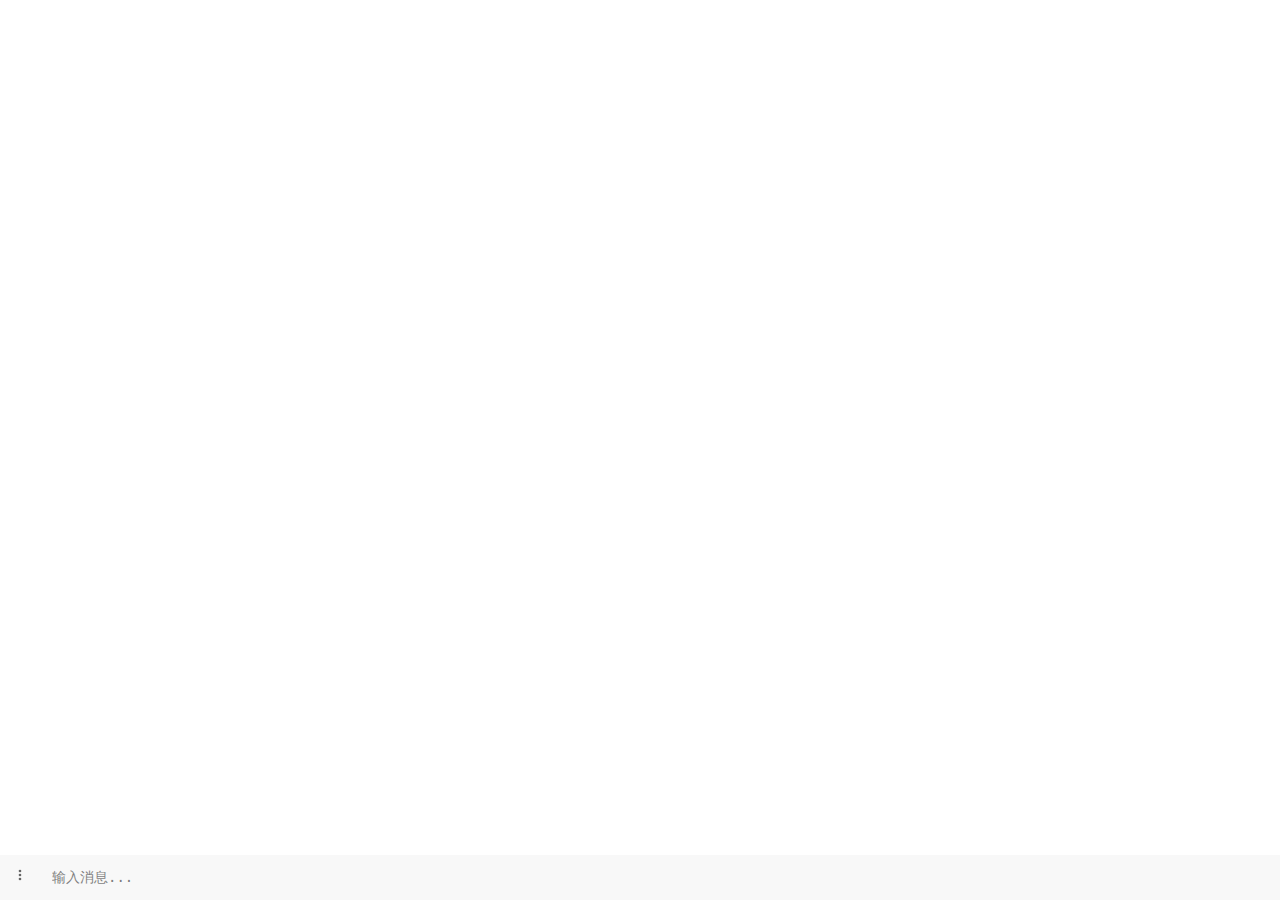
==== sidebar.html @ 0b8762a0 "🐛 Bug: Fix the bug where pressing Enter in the input method immediately sends the message." ====
<!DOCTYPE html>
<html>
<head>
    <meta charset="UTF-8">
    <title>Cerebr</title>
    <style>
        :root {
            --cerebr-bg-color: #ffffff;
            --cerebr-text-color: #000000;
            --cerebr-message-user-bg: #e3f2fd;
            --cerebr-message-ai-bg: #f5f5f5;
            --cerebr-input-bg: #f8f8f8;
            --cerebr-icon-color: #666666;
        }

        @media (prefers-color-scheme: dark) {
            :root {
                --cerebr-bg-color: #282c34;
                --cerebr-text-color: #abb2bf;
                --cerebr-message-user-bg: #3E4451;
                --cerebr-message-ai-bg: #2c313c;
                --cerebr-input-bg: #21252b;
                --cerebr-icon-color: #abb2bf;
            }
        }

        body {
            margin: 0;
            padding: 0;
            height: 100vh;
            display: flex;
            flex-direction: column;
            background-color: var(--cerebr-bg-color);
            color: var(--cerebr-text-color);
            font-family: -apple-system, BlinkMacSystemFont, 'Segoe UI', Roboto, Oxygen, Ubuntu, Cantarell, 'Open Sans', 'Helvetica Neue', sans-serif;
        }

        #chat-container {
            flex: 1;
            overflow-y: auto;
            padding: 15px;
            scrollbar-width: none; /* Firefox */
            -ms-overflow-style: none; /* IE and Edge */
        }

        #chat-container::-webkit-scrollbar {
            display: none; /* Chrome, Safari, Opera */
        }

        .message {
            margin: 8px 0;
            padding: 10px 12px;
            border-radius: 8px;
            max-width: 85%;
            word-wrap: break-word;
            font-size: 14px;
            line-height: 1.5;
        }

        .user-message {
            background-color: var(--cerebr-message-user-bg);
            margin-left: auto;
            border-bottom-right-radius: 2px;
        }

        .ai-message {
            background-color: var(--cerebr-message-ai-bg);
            margin-right: auto;
            border-bottom-left-radius: 2px;
        }

        #input-container {
            padding: 0;
            background-color: var(--cerebr-input-bg);
            display: flex;
            align-items: flex-start;
            position: relative;
        }

        #settings-button {
            padding: 12px;
            background: none;
            border: none;
            cursor: pointer;
            color: var(--cerebr-icon-color);
            display: flex;
            align-items: center;
            justify-content: center;
        }

        #settings-button svg {
            width: 16px;
            height: 16px;
            fill: currentColor;
        }

        #settings-menu {
            position: absolute;
            bottom: 100%;
            left: 0;
            background-color: var(--cerebr-input-bg);
            border-radius: 8px;
            box-shadow: 0 2px 10px rgba(0,0,0,0.1);
            padding: 8px 0;
            display: none;
            min-width: 150px;
            margin-bottom: 8px;
        }

        #settings-menu.visible {
            display: block;
        }

        .menu-item {
            padding: 8px 16px;
            cursor: pointer;
            display: flex;
            align-items: center;
            justify-content: space-between;
            color: var(--cerebr-text-color);
        }

        .menu-item:hover {
            background-color: var(--cerebr-message-user-bg);
        }

        #message-input {
            flex: 1;
            padding: 12px;
            border: none;
            background-color: transparent;
            color: var(--cerebr-text-color);
            font-size: 14px;
            outline: none;
            resize: none;
            box-sizing: border-box;
            min-height: 24px;
            max-height: 200px;
            line-height: 1.5;
        }

        #message-input::placeholder {
            color: var(--cerebr-text-color);
            opacity: 0.5;
        }

        .switch {
            position: relative;
            display: inline-block;
            width: 36px;
            height: 20px;
        }

        .switch input {
            opacity: 0;
            width: 0;
            height: 0;
        }

        .slider {
            position: absolute;
            cursor: pointer;
            top: 0;
            left: 0;
            right: 0;
            bottom: 0;
            background-color: rgba(128, 128, 128, 0.3);
            transition: .3s;
            border-radius: 20px;
        }

        .slider:before {
            position: absolute;
            content: "";
            height: 16px;
            width: 16px;
            left: 2px;
            bottom: 2px;
            background-color: #fff;
            transition: .3s;
            border-radius: 50%;
            box-shadow: 0 1px 3px rgba(0, 0, 0, 0.2);
        }

        input:checked + .slider {
            background-color: #4CAF50;
        }

        input:checked + .slider:before {
            transform: translateX(16px);
        }

        @media (prefers-color-scheme: dark) {
            .slider {
                background-color: rgba(255, 255, 255, 0.2);
            }

            input:checked + .slider {
                background-color: #64ffda;
            }

            .slider:before {
                background-color: #fff;
            }
        }

        /* API 设置页面样式 */
        #api-settings {
            position: absolute;
            top: 0;
            left: 0;
            right: 0;
            bottom: 0;
            background: var(--cerebr-bg-color);
            display: none;
            flex-direction: column;
            padding: 20px;
            overflow-y: auto;
        }

        #api-settings.visible {
            display: flex;
        }

        .settings-header {
            display: flex;
            align-items: center;
            margin-bottom: 20px;
        }

        .back-button {
            background: none;
            border: none;
            color: var(--cerebr-text-color);
            cursor: pointer;
            padding: 8px;
            margin-right: 10px;
        }

        .settings-title {
            font-size: 16px;
            font-weight: 500;
        }

        .api-cards {
            display: flex;
            flex-direction: column;
            gap: 15px;
        }

        .api-card {
            background: var(--cerebr-message-ai-bg);
            border-radius: 8px;
            padding: 15px;
            position: relative;
            cursor: pointer;
            border: 2px solid transparent;
            transition: border-color 0.2s;
        }

        .api-card.selected {
            border-color: #64ffda;
        }

        .card-actions {
            position: absolute;
            top: 12px;
            right: 12px;
            display: flex;
            gap: 8px;
        }

        .card-button {
            background: none;
            border: none;
            padding: 4px;
            cursor: pointer;
            color: var(--cerebr-text-color);
            opacity: 0.6;
            transition: opacity 0.2s;
        }

        .card-button:hover {
            opacity: 1;
        }

        .api-form {
            display: flex;
            flex-direction: column;
            gap: 12px;
        }

        .form-group {
            display: flex;
            flex-direction: column;
            gap: 4px;
        }

        .form-group label {
            font-size: 12px;
            opacity: 0.8;
        }

        .form-group input {
            background: var(--cerebr-input-bg);
            border: none;
            padding: 8px;
            border-radius: 4px;
            color: var(--cerebr-text-color);
            font-size: 14px;
        }

        .form-group input:focus {
            outline: 1px solid #64ffda;
        }
    </style>
</head>
<body>
    <div id="chat-container"></div>
    <div id="input-container">
        <button id="settings-button">
            <svg viewBox="0 0 24 24">
                <circle cx="12" cy="6" r="2"/>
                <circle cx="12" cy="12" r="2"/>
                <circle cx="12" cy="18" r="2"/>
            </svg>
        </button>
        <div id="settings-menu">
            <div class="menu-item" id="theme-toggle">
                <span>深色模式</span>
                <label class="switch">
                    <input type="checkbox" id="theme-switch">
                    <span class="slider"></span>
                </label>
            </div>
            <div class="menu-item" id="webpage-qa">
                <span>网页问答</span>
                <label class="switch">
                    <input type="checkbox" id="webpage-switch">
                    <span class="slider"></span>
                </label>
            </div>
            <div class="menu-item" id="api-settings-toggle">
                <span>API 设置</span>
                <svg width="16" height="16" viewBox="0 0 16 16" fill="none">
                    <path d="M6 12L10 8L6 4" stroke="currentColor" stroke-width="2" stroke-linecap="round"/>
                </svg>
            </div>
        </div>
        <textarea id="message-input" placeholder="输入消息..." rows="1"></textarea>
    </div>
    <div id="api-settings">
        <div class="settings-header">
            <button class="back-button">
                <svg width="20" height="20" viewBox="0 0 20 20" fill="none">
                    <path d="M12 4L6 10L12 16" stroke="currentColor" stroke-width="2" stroke-linecap="round"/>
                </svg>
            </button>
            <span class="settings-title">API 设置</span>
        </div>
        <div class="api-cards">
            <!-- 卡片模板 -->
            <div class="api-card template" style="display: none;">
                <div class="card-actions">
                    <button class="card-button duplicate-btn">
                        <svg width="16" height="16" viewBox="0 0 16 16" fill="none">
                            <path d="M13 5H7V11H13V5Z" stroke="currentColor" stroke-width="1.5"/>
                            <path d="M10 3H4V9" stroke="currentColor" stroke-width="1.5"/>
                        </svg>
                    </button>
                    <button class="card-button delete-btn">
                        <svg width="16" height="16" viewBox="0 0 16 16" fill="none">
                            <path d="M3 4H13" stroke="currentColor" stroke-width="1.5"/>
                            <path d="M5 4V12H11V4" stroke="currentColor" stroke-width="1.5"/>
                        </svg>
                    </button>
                </div>
                <div class="api-form">
                    <div class="form-group">
                        <label>API Key</label>
                        <input type="password" class="api-key" placeholder="输入 API Key">
                    </div>
                    <div class="form-group">
                        <label>Base URL</label>
                        <input type="text" class="base-url" placeholder="输入 Base URL">
                    </div>
                    <div class="form-group">
                        <label>模型名称</label>
                        <input type="text" class="model-name" placeholder="输入模型名称">
                    </div>
                </div>
            </div>
        </div>
    </div>
    <script src="sidebar.js"></script>
</body>
</html>
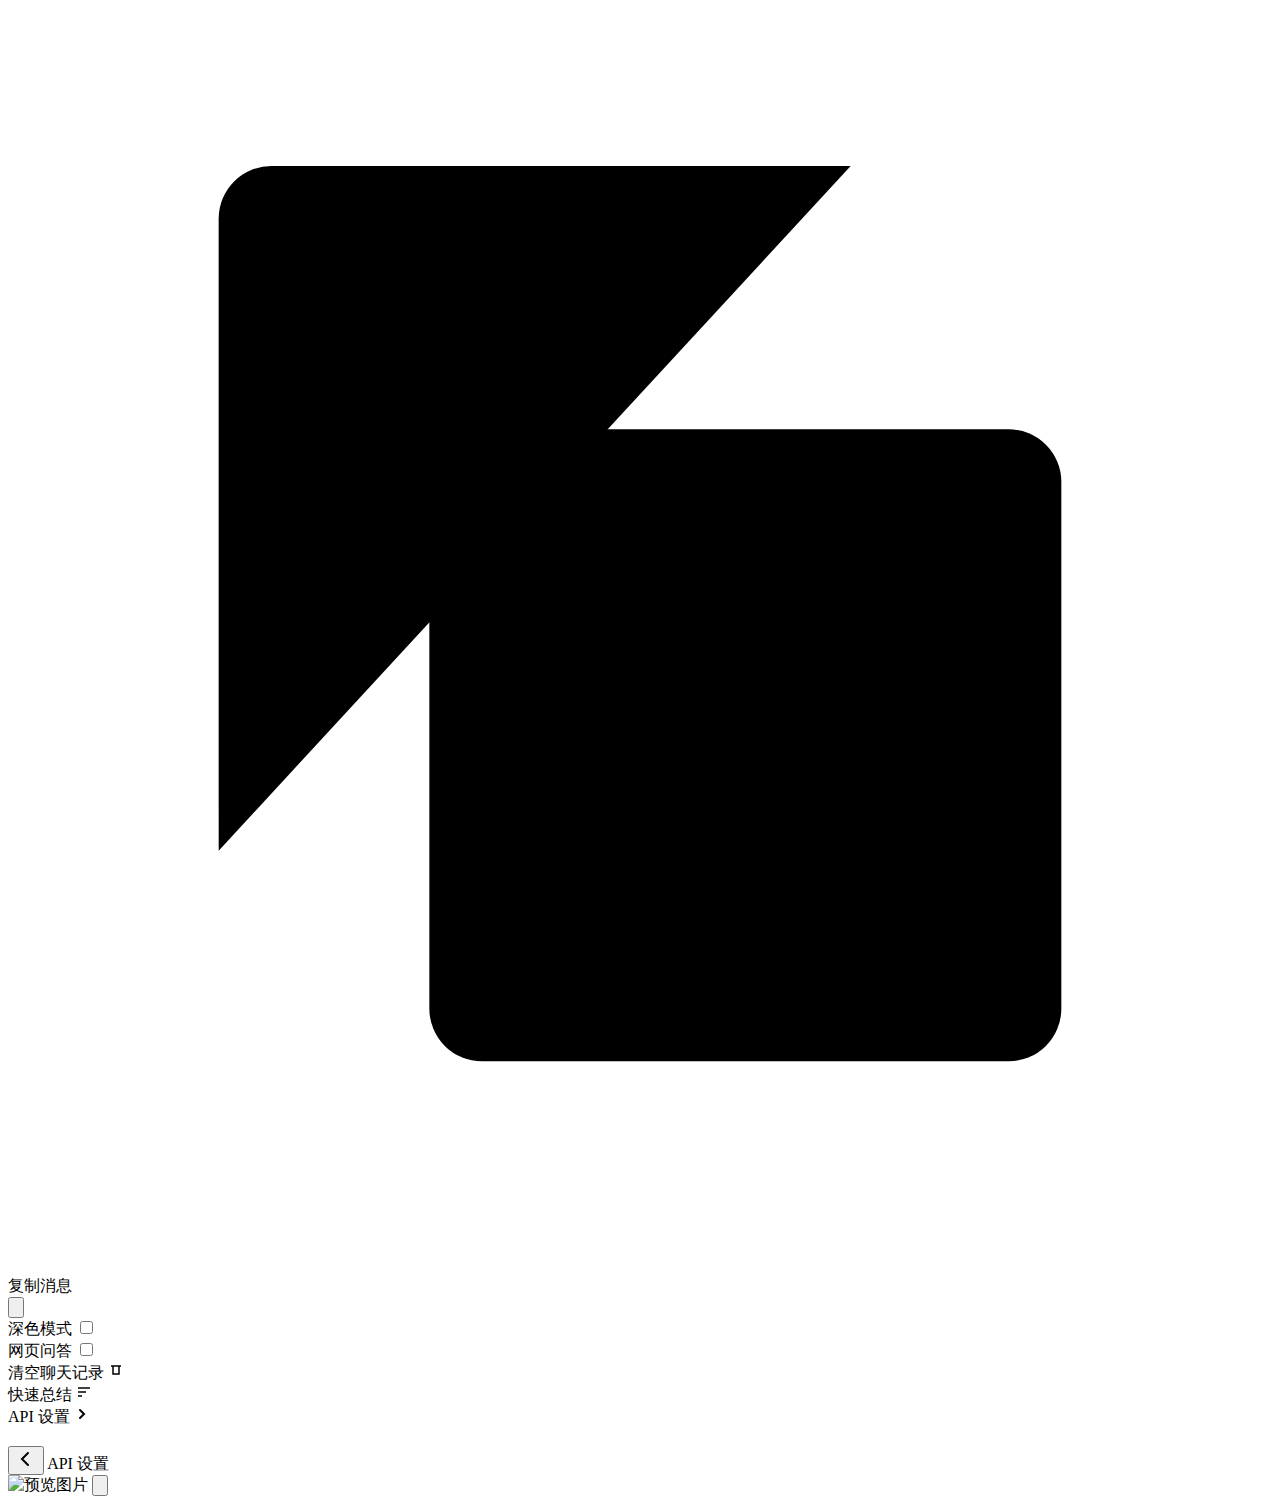
==== commit 7111bfb9: "快速总结" ====
--- a/sidebar.html
+++ b/sidebar.html
@@ -3,320 +3,25 @@
 <head>
     <meta charset="UTF-8">
     <title>Cerebr</title>
-    <style>
-        :root {
-            --cerebr-bg-color: #ffffff;
-            --cerebr-text-color: #000000;
-            --cerebr-message-user-bg: #e3f2fd;
-            --cerebr-message-ai-bg: #f5f5f5;
-            --cerebr-input-bg: #f8f8f8;
-            --cerebr-icon-color: #666666;
-        }
-
-        @media (prefers-color-scheme: dark) {
-            :root {
-                --cerebr-bg-color: #282c34;
-                --cerebr-text-color: #abb2bf;
-                --cerebr-message-user-bg: #3E4451;
-                --cerebr-message-ai-bg: #2c313c;
-                --cerebr-input-bg: #21252b;
-                --cerebr-icon-color: #abb2bf;
-            }
-        }
-
-        body {
-            margin: 0;
-            padding: 0;
-            height: 100vh;
-            display: flex;
-            flex-direction: column;
-            background-color: var(--cerebr-bg-color);
-            color: var(--cerebr-text-color);
-            font-family: -apple-system, BlinkMacSystemFont, 'Segoe UI', Roboto, Oxygen, Ubuntu, Cantarell, 'Open Sans', 'Helvetica Neue', sans-serif;
-        }
-
-        #chat-container {
-            flex: 1;
-            overflow-y: auto;
-            padding: 15px;
-            scrollbar-width: none; /* Firefox */
-            -ms-overflow-style: none; /* IE and Edge */
-        }
-
-        #chat-container::-webkit-scrollbar {
-            display: none; /* Chrome, Safari, Opera */
-        }
-
-        .message {
-            margin: 8px 0;
-            padding: 10px 12px;
-            border-radius: 8px;
-            max-width: 85%;
-            word-wrap: break-word;
-            font-size: 14px;
-            line-height: 1.5;
-        }
-
-        .user-message {
-            background-color: var(--cerebr-message-user-bg);
-            margin-left: auto;
-            border-bottom-right-radius: 2px;
-        }
-
-        .ai-message {
-            background-color: var(--cerebr-message-ai-bg);
-            margin-right: auto;
-            border-bottom-left-radius: 2px;
-        }
-
-        #input-container {
-            padding: 0;
-            background-color: var(--cerebr-input-bg);
-            display: flex;
-            align-items: flex-start;
-            position: relative;
-        }
-
-        #settings-button {
-            padding: 12px;
-            background: none;
-            border: none;
-            cursor: pointer;
-            color: var(--cerebr-icon-color);
-            display: flex;
-            align-items: center;
-            justify-content: center;
-        }
-
-        #settings-button svg {
-            width: 16px;
-            height: 16px;
-            fill: currentColor;
-        }
-
-        #settings-menu {
-            position: absolute;
-            bottom: 100%;
-            left: 0;
-            background-color: var(--cerebr-input-bg);
-            border-radius: 8px;
-            box-shadow: 0 2px 10px rgba(0,0,0,0.1);
-            padding: 8px 0;
-            display: none;
-            min-width: 150px;
-            margin-bottom: 8px;
-        }
-
-        #settings-menu.visible {
-            display: block;
-        }
-
-        .menu-item {
-            padding: 8px 16px;
-            cursor: pointer;
-            display: flex;
-            align-items: center;
-            justify-content: space-between;
-            color: var(--cerebr-text-color);
-        }
-
-        .menu-item:hover {
-            background-color: var(--cerebr-message-user-bg);
-        }
-
-        #message-input {
-            flex: 1;
-            padding: 12px;
-            border: none;
-            background-color: transparent;
-            color: var(--cerebr-text-color);
-            font-size: 14px;
-            outline: none;
-            resize: none;
-            box-sizing: border-box;
-            min-height: 24px;
-            max-height: 200px;
-            line-height: 1.5;
-        }
-
-        #message-input::placeholder {
-            color: var(--cerebr-text-color);
-            opacity: 0.5;
-        }
-
-        .switch {
-            position: relative;
-            display: inline-block;
-            width: 36px;
-            height: 20px;
-        }
-
-        .switch input {
-            opacity: 0;
-            width: 0;
-            height: 0;
-        }
-
-        .slider {
-            position: absolute;
-            cursor: pointer;
-            top: 0;
-            left: 0;
-            right: 0;
-            bottom: 0;
-            background-color: rgba(128, 128, 128, 0.3);
-            transition: .3s;
-            border-radius: 20px;
-        }
-
-        .slider:before {
-            position: absolute;
-            content: "";
-            height: 16px;
-            width: 16px;
-            left: 2px;
-            bottom: 2px;
-            background-color: #fff;
-            transition: .3s;
-            border-radius: 50%;
-            box-shadow: 0 1px 3px rgba(0, 0, 0, 0.2);
-        }
-
-        input:checked + .slider {
-            background-color: #4CAF50;
-        }
-
-        input:checked + .slider:before {
-            transform: translateX(16px);
-        }
-
-        @media (prefers-color-scheme: dark) {
-            .slider {
-                background-color: rgba(255, 255, 255, 0.2);
-            }
-
-            input:checked + .slider {
-                background-color: #64ffda;
-            }
-
-            .slider:before {
-                background-color: #fff;
-            }
-        }
-
-        /* API 设置页面样式 */
-        #api-settings {
-            position: absolute;
-            top: 0;
-            left: 0;
-            right: 0;
-            bottom: 0;
-            background: var(--cerebr-bg-color);
-            display: none;
-            flex-direction: column;
-            padding: 20px;
-            overflow-y: auto;
-        }
-
-        #api-settings.visible {
-            display: flex;
-        }
-
-        .settings-header {
-            display: flex;
-            align-items: center;
-            margin-bottom: 20px;
-        }
-
-        .back-button {
-            background: none;
-            border: none;
-            color: var(--cerebr-text-color);
-            cursor: pointer;
-            padding: 8px;
-            margin-right: 10px;
-        }
-
-        .settings-title {
-            font-size: 16px;
-            font-weight: 500;
-        }
-
-        .api-cards {
-            display: flex;
-            flex-direction: column;
-            gap: 15px;
-        }
-
-        .api-card {
-            background: var(--cerebr-message-ai-bg);
-            border-radius: 8px;
-            padding: 15px;
-            position: relative;
-            cursor: pointer;
-            border: 2px solid transparent;
-            transition: border-color 0.2s;
-        }
-
-        .api-card.selected {
-            border-color: #64ffda;
-        }
-
-        .card-actions {
-            position: absolute;
-            top: 12px;
-            right: 12px;
-            display: flex;
-            gap: 8px;
-        }
-
-        .card-button {
-            background: none;
-            border: none;
-            padding: 4px;
-            cursor: pointer;
-            color: var(--cerebr-text-color);
-            opacity: 0.6;
-            transition: opacity 0.2s;
-        }
-
-        .card-button:hover {
-            opacity: 1;
-        }
-
-        .api-form {
-            display: flex;
-            flex-direction: column;
-            gap: 12px;
-        }
-
-        .form-group {
-            display: flex;
-            flex-direction: column;
-            gap: 4px;
-        }
-
-        .form-group label {
-            font-size: 12px;
-            opacity: 0.8;
-        }
-
-        .form-group input {
-            background: var(--cerebr-input-bg);
-            border: none;
-            padding: 8px;
-            border-radius: 4px;
-            color: var(--cerebr-text-color);
-            font-size: 14px;
-        }
-
-        .form-group input:focus {
-            outline: 1px solid #64ffda;
-        }
-    </style>
+    <script src="lib/marked.min.js"></script>
+    <script src="lib/highlight.min.js"></script>
+    <script src="lib/katex.min.js"></script>
+    <script src="lib/auto-render.min.js"></script>
+    <link rel="stylesheet" href="lib/github-dark.css">
+    <link rel="stylesheet" href="lib/katex.min.css">
+    <link rel="stylesheet" href="sidebar.css">
 </head>
 <body>
     <div id="chat-container"></div>
+    <div id="context-menu">
+        <div class="context-menu-item" id="copy-message">
+            <svg viewBox="0 0 24 24">
+                <rect x="8" y="8" width="12" height="12" rx="1"/>
+                <path d="M4 16V4a1 1 0 0 1 1-1h11"/>
+            </svg>
+            复制消息
+        </div>
+    </div>
     <div id="input-container">
         <button id="settings-button">
             <svg viewBox="0 0 24 24">
@@ -340,6 +45,19 @@
                     <span class="slider"></span>
                 </label>
             </div>
+            <div class="menu-item" id="clear-chat">
+                <span>清空聊天记录</span>
+                <svg width="16" height="16" viewBox="0 0 16 16" fill="none">
+                    <path d="M3 4H13" stroke="currentColor" stroke-width="1.5"/>
+                    <path d="M5 4V12H11V4" stroke="currentColor" stroke-width="1.5"/>
+                </svg>
+            </div>
+            <div class="menu-item" id="quick-summary">
+                <span>快速总结</span>
+                <svg width="16" height="16" viewBox="0 0 16 16" fill="none">
+                    <path d="M2 4h12M2 8h8M2 12h4" stroke="currentColor" stroke-width="1.5"/>
+                </svg>
+            </div>
             <div class="menu-item" id="api-settings-toggle">
                 <span>API 设置</span>
                 <svg width="16" height="16" viewBox="0 0 16 16" fill="none">
@@ -347,7 +65,7 @@
                 </svg>
             </div>
         </div>
-        <textarea id="message-input" placeholder="输入消息..." rows="1"></textarea>
+        <div id="message-input" contenteditable="true" placeholder="输入消息..." role="textbox"></div>
     </div>
     <div id="api-settings">
         <div class="settings-header">
@@ -361,23 +79,25 @@
         <div class="api-cards">
             <!-- 卡片模板 -->
             <div class="api-card template" style="display: none;">
-                <div class="card-actions">
-                    <button class="card-button duplicate-btn">
-                        <svg width="16" height="16" viewBox="0 0 16 16" fill="none">
-                            <path d="M13 5H7V11H13V5Z" stroke="currentColor" stroke-width="1.5"/>
-                            <path d="M10 3H4V9" stroke="currentColor" stroke-width="1.5"/>
-                        </svg>
-                    </button>
-                    <button class="card-button delete-btn">
-                        <svg width="16" height="16" viewBox="0 0 16 16" fill="none">
-                            <path d="M3 4H13" stroke="currentColor" stroke-width="1.5"/>
-                            <path d="M5 4V12H11V4" stroke="currentColor" stroke-width="1.5"/>
-                        </svg>
-                    </button>
-                </div>
                 <div class="api-form">
                     <div class="form-group">
-                        <label>API Key</label>
+                        <div class="form-group-header">
+                            <label>API Key</label>
+                            <div class="card-actions">
+                                <button class="card-button duplicate-btn">
+                                    <svg width="16" height="16" viewBox="0 0 16 16" fill="none">
+                                        <path d="M13 5H7V11H13V5Z" stroke="currentColor" stroke-width="1.5"/>
+                                        <path d="M10 3H4V9" stroke="currentColor" stroke-width="1.5"/>
+                                    </svg>
+                                </button>
+                                <button class="card-button delete-btn">
+                                    <svg width="16" height="16" viewBox="0 0 16 16" fill="none">
+                                        <path d="M3 4H13" stroke="currentColor" stroke-width="1.5"/>
+                                        <path d="M5 4V12H11V4" stroke="currentColor" stroke-width="1.5"/>
+                                    </svg>
+                                </button>
+                            </div>
+                        </div>
                         <input type="password" class="api-key" placeholder="输入 API Key">
                     </div>
                     <div class="form-group">
@@ -392,6 +112,17 @@
             </div>
         </div>
     </div>
+    <div class="image-preview-modal">
+        <div class="image-preview-content">
+            <img src="" alt="预览图片">
+            <button class="image-preview-close">
+                <svg viewBox="0 0 24 24" fill="none">
+                    <path d="M18 6L6 18M6 6l12 12" stroke="currentColor" stroke-linecap="round"/>
+                </svg>
+            </button>
+        </div>
+    </div>
     <script src="sidebar.js"></script>
+    <script src="sidebar-message-handler.js"></script>
 </body>
 </html>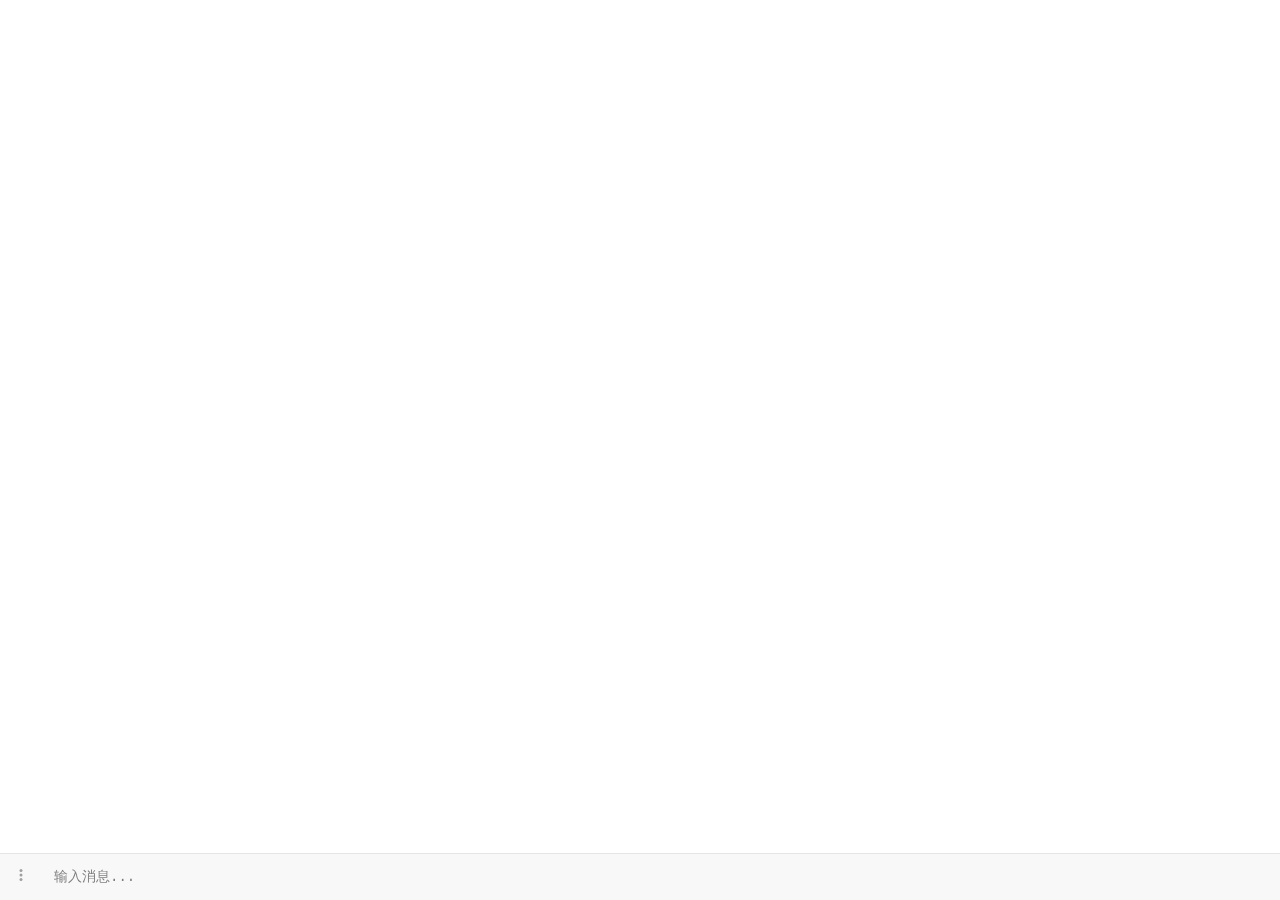
==== commit 90b05809: "🐛 Bug: 1. Fix the bug where the API card can only be clicked at the edges." ====
--- a/sidebar.html
+++ b/sidebar.html
@@ -20,6 +20,12 @@
                 <path d="M4 16V4a1 1 0 0 1 1-1h11"/>
             </svg>
             复制消息
+        </div>
+        <div class="context-menu-item" id="stop-update">
+            <svg viewBox="0 0 24 24">
+                <path d="M6 6h12v12H6z"/>
+            </svg>
+            停止更新
         </div>
     </div>
     <div id="input-container">
@@ -52,16 +58,16 @@
                     <path d="M5 4V12H11V4" stroke="currentColor" stroke-width="1.5"/>
                 </svg>
             </div>
-            <div class="menu-item" id="quick-summary">
-                <span>快速总结</span>
-                <svg width="16" height="16" viewBox="0 0 16 16" fill="none">
-                    <path d="M2 4h12M2 8h8M2 12h4" stroke="currentColor" stroke-width="1.5"/>
-                </svg>
-            </div>
             <div class="menu-item" id="api-settings-toggle">
                 <span>API 设置</span>
                 <svg width="16" height="16" viewBox="0 0 16 16" fill="none">
                     <path d="M6 12L10 8L6 4" stroke="currentColor" stroke-width="2" stroke-linecap="round"/>
+                </svg>
+            </div>
+            <div class="menu-item" id="feedback-button">
+                <span>用户反馈</span>
+                <svg width="16" height="16" viewBox="0 0 16 16" fill="none">
+                    <path d="M11 2H14V5M14 2L7 9M14 8V13C14 13.5523 13.5523 14 13 14H3C2.44772 14 2 13.5523 2 13V3C2 2.44772 2.44772 2 3 2H8" stroke="currentColor" stroke-width="1.5" stroke-linecap="round" stroke-linejoin="round"/>
                 </svg>
             </div>
         </div>
@@ -98,7 +104,7 @@
                                 </button>
                             </div>
                         </div>
-                        <input type="password" class="api-key" placeholder="输入 API Key">
+                        <input type="text" class="api-key" placeholder="输入 API Key">
                     </div>
                     <div class="form-group">
                         <label>Base URL</label>
--- a/sidebar.css
+++ b/sidebar.css
@@ -0,0 +1,944 @@
+/* 根变量（默认浅色主题） */
+:root {
+    --cerebr-bg-color: #ffffff;
+    --cerebr-text-color: #000000;
+    --cerebr-message-user-bg: #e3f2fd;
+    --cerebr-message-ai-bg: #f5f5f5;
+    --cerebr-input-bg: #f8f8f8;
+    --cerebr-icon-color: #666666;
+    --cerebr-blur-radius: 12px;
+}
+
+/* 深色主题变量 */
+:root.dark-theme {
+    --cerebr-bg-color: #262B33;
+    --cerebr-text-color: #abb2bf;
+    --cerebr-message-user-bg: #3E4451;
+    --cerebr-message-ai-bg: #2c313c;
+    --cerebr-input-bg: #21252b;
+    --cerebr-icon-color: #abb2bf;
+}
+
+/* 系统深色主题 */
+@media (prefers-color-scheme: dark) {
+    :root:not(.light-theme) {
+        --cerebr-bg-color: #262B33;
+        --cerebr-text-color: #abb2bf;
+        --cerebr-message-user-bg: #3E4451;
+        --cerebr-message-ai-bg: #2c313c;
+        --cerebr-input-bg: #21252b;
+        --cerebr-icon-color: #abb2bf;
+    }
+}
+
+/* 基础样式 */
+body {
+    margin: 0;
+    padding: 0;
+    height: 100vh;
+    display: flex;
+    flex-direction: column;
+    background-color: var(--cerebr-bg-color);
+    color: var(--cerebr-text-color);
+    font-family: -apple-system, BlinkMacSystemFont, 'Segoe UI', Roboto, Oxygen, Ubuntu, Cantarell, 'Open Sans', 'Helvetica Neue', sans-serif;
+    overflow: hidden;
+    backdrop-filter: blur(var(--cerebr-blur-radius));
+    -webkit-backdrop-filter: blur(var(--cerebr-blur-radius));
+}
+
+/* 侧边栏基础样式 */
+.cerebr-sidebar {
+    position: fixed;
+    top: 20px;
+    right: -450px;
+    width: 430px;
+    height: calc(100vh - 40px);
+    background: var(--cerebr-bg-color);
+    color: var(--cerebr-text-color);
+    box-shadow: -2px 0 15px rgba(0,0,0,0.1);
+    z-index: 2147483647;
+    border-radius: 12px;
+    margin-right: 20px;
+    overflow: hidden;
+    visibility: hidden;
+    transform: translateX(0);
+    pointer-events: none;
+    contain: style layout size;
+    isolation: isolate;
+}
+
+.cerebr-sidebar.initialized {
+    visibility: visible;
+    transition: transform 0.3s ease;
+    pointer-events: auto;
+}
+
+.cerebr-sidebar.visible {
+    transform: translateX(-450px);
+}
+
+/* 侧边栏组件样式 */
+.cerebr-sidebar__header {
+    height: 40px;
+    background: #f5f5f5;
+    border-bottom: 1px solid #ddd;
+    display: flex;
+    align-items: center;
+    padding: 0 15px;
+}
+
+.cerebr-sidebar__resizer {
+    position: absolute;
+    left: 0;
+    top: 0;
+    width: 5px;
+    height: 100%;
+    cursor: ew-resize;
+}
+
+.cerebr-sidebar__content {
+    height: 100%;
+    overflow: hidden;
+    border-radius: 12px;
+    contain: style layout size;
+}
+
+.cerebr-sidebar__iframe {
+    width: 100%;
+    height: 100%;
+    border: none;
+    background: var(--cerebr-bg-color);
+    contain: strict;
+}
+
+/* 聊天容器样式 */
+#chat-container {
+    flex: 1;
+    overflow-y: auto;
+    padding: 15px;
+    scrollbar-width: none;
+    -ms-overflow-style: none;
+    min-height: 0;
+    -webkit-overflow-scrolling: touch;
+    transform: translateZ(0);
+    scroll-behavior: smooth;
+}
+
+#chat-container::-webkit-scrollbar {
+    display: none;
+}
+
+/* 消息样式 */
+.message {
+    margin: 8px 0;
+    padding: 12px 16px;
+    border-radius: 8px;
+    width: fit-content;
+    max-width: calc(100% - 32px);
+    word-wrap: break-word;
+    font-size: 14px;
+    line-height: 1.5;
+    position: relative;
+    opacity: 0;
+    transform: translateY(8px) scale(0.98);
+    animation: messageAppear 0.3s cubic-bezier(0.4, 0, 0.2, 1) forwards;
+    will-change: transform, opacity;
+    backdrop-filter: blur(var(--cerebr-blur-radius));
+    -webkit-backdrop-filter: blur(var(--cerebr-blur-radius));
+    box-shadow: 0 2px 6px rgba(0, 0, 0, 0.1);
+    transition: transform 0.2s cubic-bezier(0.4, 0, 0.2, 1),
+                box-shadow 0.2s cubic-bezier(0.4, 0, 0.2, 1);
+}
+
+.message:hover {
+    transform: translateY(-1px);
+    box-shadow: 0 4px 12px rgba(0, 0, 0, 0.15);
+}
+
+.user-message {
+    background-color: var(--cerebr-message-user-bg);
+    margin-left: auto;
+    margin-right: 0;
+    border-bottom-right-radius: 4px;
+}
+
+.ai-message {
+    background-color: var(--cerebr-message-ai-bg);
+    margin-right: auto;
+    margin-left: 0;
+    border-bottom-left-radius: 4px;
+}
+
+/* 输入区域样式 */
+#input-container {
+    padding: 0;
+    background-color: var(--cerebr-input-bg);
+    display: flex;
+    align-items: flex-start;
+    position: relative;
+    flex-shrink: 0;
+    backdrop-filter: blur(var(--cerebr-blur-radius));
+    -webkit-backdrop-filter: blur(var(--cerebr-blur-radius));
+    box-shadow: 0 -1px 0 rgba(0, 0, 0, 0.1);
+}
+
+#message-input {
+    flex: 1;
+    padding: 12px;
+    border: none;
+    background-color: transparent;
+    color: var(--cerebr-text-color);
+    font-size: 14px;
+    font-family: -apple-system, BlinkMacSystemFont, 'Segoe UI', Roboto, Oxygen, Ubuntu, Cantarell, 'Open Sans', 'Helvetica Neue', sans-serif;
+    outline: none;
+    resize: none;
+    box-sizing: border-box;
+    min-height: 24px;
+    max-height: 200px;
+    line-height: 1.5;
+    white-space: pre-wrap;
+    word-break: break-word;
+    overflow-wrap: break-word;
+    overflow-y: auto;
+}
+
+#message-input:empty::before {
+    content: attr(placeholder);
+    color: var(--cerebr-text-color);
+    opacity: 0.5;
+    cursor: text;
+    font-family: 'Menlo', 'Monaco', 'Courier New', monospace;
+}
+
+#message-input:focus {
+    outline: none;
+}
+
+#message-input br {
+    display: none;
+}
+
+#message-input br:first-child {
+    display: block;
+}
+
+/* 设置按钮和菜单样式 */
+#settings-button {
+    padding: 12px;
+    background: none;
+    border: none;
+    cursor: pointer;
+    color: var(--cerebr-icon-color);
+    display: flex;
+    align-items: center;
+    justify-content: center;
+}
+
+#settings-button svg {
+    width: 18px;
+    height: 18px;
+    fill: currentColor;
+    opacity: 0.6;
+    transition: transform 0.3s cubic-bezier(0.68, -0.55, 0.265, 1.55),
+                opacity 0.2s ease;
+}
+
+#settings-button:hover svg {
+    transform: scale(1.25);
+    opacity: 1;
+}
+
+#settings-button:active svg {
+    transform: scale(0.95);
+    opacity: 0.8;
+}
+
+#settings-menu {
+    position: absolute;
+    bottom: 100%;
+    left: 8px;
+    background-color: var(--cerebr-bg-color);
+    border-radius: 8px;
+    box-shadow: 0 4px 20px rgba(0, 0, 0, 0.2);
+    padding: 8px;
+    display: none;
+    min-width: 180px;
+    margin-bottom: 8px;
+    transform-origin: bottom left;
+    backdrop-filter: blur(var(--cerebr-blur-radius));
+    -webkit-backdrop-filter: blur(var(--cerebr-blur-radius));
+}
+
+#settings-menu.visible {
+    display: block;
+    animation: menuAppear 0.2s ease;
+}
+
+.menu-item {
+    padding: 8px 12px;
+    cursor: pointer;
+    display: flex;
+    align-items: center;
+    justify-content: space-between;
+    color: var(--cerebr-text-color);
+    border-radius: 6px;
+    margin: 2px 0;
+}
+
+.menu-item:hover {
+    background-color: var(--cerebr-message-user-bg);
+}
+
+/* 开关样式 */
+.switch {
+    position: relative;
+    display: inline-block;
+    width: 36px;
+    height: 20px;
+}
+
+.switch input {
+    opacity: 0;
+    width: 0;
+    height: 0;
+}
+
+.slider {
+    position: absolute;
+    cursor: pointer;
+    top: 0;
+    left: 0;
+    right: 0;
+    bottom: 0;
+    background-color: rgba(128, 128, 128, 0.3);
+    transition: .3s;
+    border-radius: 20px;
+}
+
+.slider:before {
+    position: absolute;
+    content: "";
+    height: 16px;
+    width: 16px;
+    left: 2px;
+    bottom: 2px;
+    background-color: #fff;
+    transition: .3s;
+    border-radius: 50%;
+    box-shadow: 0 1px 3px rgba(0, 0, 0, 0.2);
+}
+
+input:checked + .slider {
+    background-color: #34c759;
+}
+
+input:checked + .slider:before {
+    transform: translateX(16px);
+}
+
+/* API设置页面样式 */
+#api-settings {
+    position: absolute;
+    top: 0;
+    left: 0;
+    right: 0;
+    bottom: 0;
+    background: var(--cerebr-bg-color);
+    display: none;
+    flex-direction: column;
+    padding: 20px;
+    overflow-y: auto;
+    backdrop-filter: blur(var(--cerebr-blur-radius));
+    -webkit-backdrop-filter: blur(var(--cerebr-blur-radius));
+}
+
+#api-settings.visible {
+    display: flex;
+}
+
+.settings-header {
+    display: flex;
+    align-items: center;
+    margin-bottom: 20px;
+}
+
+.back-button {
+    background: none;
+    border: none;
+    color: var(--cerebr-text-color);
+    cursor: pointer;
+    padding: 8px;
+    margin-right: 10px;
+}
+
+.settings-title {
+    font-size: 16px;
+    font-weight: 500;
+}
+
+.api-cards {
+    display: flex;
+    flex-direction: column;
+    gap: 15px;
+}
+
+.api-card {
+    background: var(--cerebr-message-ai-bg);
+    border-radius: 8px;
+    padding: 15px;
+    position: relative;
+    cursor: pointer;
+    border: 1px solid rgba(255, 255, 255, 0.1);
+    transition: all 0.2s ease;
+    backdrop-filter: blur(var(--cerebr-blur-radius));
+    -webkit-backdrop-filter: blur(var(--cerebr-blur-radius));
+    outline: none;
+}
+
+.api-card:hover,
+.api-card:focus {
+    transform: translateY(-1px);
+    box-shadow: 0 4px 12px rgba(0, 0, 0, 0.15);
+}
+
+.api-card.selected {
+    border-color: rgba(0, 122, 255, 0.5);
+    box-shadow: 0 0 0 1px rgba(0, 122, 255, 0.5);
+}
+
+.api-card:focus:not(.selected) {
+    border-color: rgba(0, 122, 255, 0.3);
+    box-shadow: 0 0 0 1px rgba(0, 122, 255, 0.3);
+}
+
+.card-actions {
+    display: flex;
+    gap: 8px;
+    z-index: 3;
+}
+
+.card-button {
+    background: none;
+    border: none;
+    padding: 8px;
+    cursor: pointer;
+    color: var(--cerebr-text-color);
+    opacity: 0.6;
+    transition: opacity 0.2s, background-color 0.2s;
+    display: flex;
+    align-items: center;
+    justify-content: center;
+    width: 32px;
+    height: 32px;
+    border-radius: 4px;
+    position: relative;
+}
+
+.card-button:hover {
+    opacity: 1;
+    background-color: rgba(0, 0, 0, 0.1);
+}
+
+.card-button svg {
+    width: 16px;
+    height: 16px;
+    pointer-events: none;
+}
+
+.api-form {
+    display: flex;
+    flex-direction: column;
+    gap: 12px;
+}
+
+.form-group {
+    display: flex;
+    flex-direction: column;
+    gap: 4px;
+}
+
+.form-group-header {
+    display: flex;
+    justify-content: space-between;
+    align-items: center;
+}
+
+.form-group label {
+    font-size: 12px;
+    opacity: 0.8;
+}
+
+.form-group input {
+    width: 100%;
+    background: var(--cerebr-input-bg);
+    border: none;
+    padding: 8px;
+    border-radius: 4px;
+    color: var(--cerebr-text-color);
+    font-size: 14px;
+    box-sizing: border-box;
+}
+
+.form-group input:focus {
+    outline: 1px solid rgba(0, 122, 255, 0.5);
+}
+
+/* Markdown 样式 */
+.message pre code {
+    display: block;
+    overflow-x: auto;
+    padding: 1em;
+    border-radius: 6px;
+    font-family: 'Menlo', 'Monaco', 'Courier New', monospace;
+    white-space: pre;
+    /* 浅色模式默认样式 */
+    background: #f6f8fa;
+    color: #24292e;
+    border: 1px solid #e1e4e8;
+}
+
+/* 深色模式样式 */
+:root.dark-theme .message pre code {
+    background: #282c34;
+    color: #abb2bf;
+    border: none;
+    /* 滚动条样式 */
+    scrollbar-width: thin;
+    scrollbar-color: #4b5263 #282c34;
+}
+
+:root.dark-theme .message pre code::-webkit-scrollbar {
+    width: 8px;
+    height: 8px;
+}
+
+:root.dark-theme .message pre code::-webkit-scrollbar-track {
+    background: #282c34;
+}
+
+:root.dark-theme .message pre code::-webkit-scrollbar-thumb {
+    background-color: #4b5263;
+    border-radius: 4px;
+    border: 2px solid #282c34;
+}
+
+/* 系统深色模式 */
+@media (prefers-color-scheme: dark) {
+    :root:not(.light-theme) .message pre code {
+        background: #282c34;
+        color: #abb2bf;
+        border: none;
+        /* 滚动条样式 */
+        scrollbar-width: thin;
+        scrollbar-color: #4b5263 #282c34;
+    }
+
+    :root:not(.light-theme) .message pre code::-webkit-scrollbar {
+        width: 8px;
+        height: 8px;
+    }
+
+    :root:not(.light-theme) .message pre code::-webkit-scrollbar-track {
+        background: #282c34;
+    }
+
+    :root:not(.light-theme) .message pre code::-webkit-scrollbar-thumb {
+        background-color: #4b5263;
+        border-radius: 4px;
+        border: 2px solid #282c34;
+    }
+}
+
+.message code {
+    background: rgba(0, 0, 0, 0.1);
+    padding: 2px 4px;
+    border-radius: 4px;
+    font-family: 'Menlo', 'Monaco', 'Courier New', monospace;
+}
+
+.message p {
+    margin: 0;
+    line-height: 1.5;
+}
+
+.message p + p {
+    margin-top: 0.5em;
+}
+
+.message ul, .message ol {
+    margin: 0.5em 0;
+    padding-left: 24px;
+}
+
+.message blockquote {
+    margin: 0.5em 0;
+    padding-left: 12px;
+    border-left: 4px solid rgba(0, 0, 0, 0.2);
+    color: rgba(0, 0, 0, 0.7);
+}
+
+.message pre {
+    margin: 0.5em 0;
+}
+
+/* LaTeX 式样式调整 */
+.katex-display {
+    margin: 0.5em 0;
+    overflow-x: auto;
+    overflow-y: hidden;
+}
+
+.katex {
+    font-size: 1.1em;
+}
+
+.katex-display > .katex {
+    font-size: 1.21em;
+}
+
+/* 右键菜单样式 */
+#context-menu {
+    position: fixed;
+    background: var(--cerebr-bg-color);
+    border-radius: 8px;
+    padding: 6px;
+    min-width: 140px;
+    box-shadow: 0 4px 20px rgba(0, 0, 0, 0.2);
+    z-index: 1000;
+    display: none;
+    backdrop-filter: blur(var(--cerebr-blur-radius));
+    -webkit-backdrop-filter: blur(var(--cerebr-blur-radius));
+    border: 1px solid rgba(255, 255, 255, 0.1);
+}
+
+.context-menu-item {
+    padding: 8px 12px;
+    cursor: pointer;
+    display: flex;
+    align-items: center;
+    gap: 8px;
+    color: var(--cerebr-text-color);
+    font-size: 13px;
+    border-radius: 6px;
+    margin: 2px 0;
+    transition: background-color 0.2s ease;
+}
+
+.context-menu-item:hover {
+    background-color: var(--cerebr-message-user-bg);
+}
+
+.context-menu-item svg {
+    width: 14px;
+    height: 14px;
+    fill: none;
+    stroke: currentColor;
+    stroke-width: 2;
+    flex-shrink: 0;
+}
+
+/* 链接样式 */
+.message a {
+    color: #0366d6;
+    text-decoration: none;
+}
+
+.message a:hover {
+    text-decoration: underline;
+}
+
+/* 图片组件样式 */
+.image-tag {
+    display: inline-flex;
+    align-items: center;
+    background: rgba(0, 122, 255, 0.08);
+    border: 1px solid rgba(0, 122, 255, 0.15);
+    border-radius: 6px;
+    padding: 4px 6px;
+    margin: 0 4px;
+    height: 24px;
+    cursor: pointer;
+    user-select: none;
+    vertical-align: middle;
+    transition: all 0.2s cubic-bezier(0.4, 0, 0.2, 1);
+    gap: 6px;
+    line-height: 1;
+    box-sizing: border-box;
+    box-shadow: 0 1px 2px rgba(0, 0, 0, 0.05);
+}
+
+.image-tag:hover {
+    background: rgba(0, 122, 255, 0.12);
+    transform: translateY(-1px);
+    box-shadow: 0 2px 4px rgba(0, 0, 0, 0.1);
+}
+
+.image-tag:active {
+    transform: translateY(0);
+    box-shadow: 0 1px 2px rgba(0, 0, 0, 0.05);
+}
+
+.image-tag img {
+    width: 16px;
+    height: 16px;
+    object-fit: cover;
+    border-radius: 4px;
+    margin: 0;
+}
+
+.image-tag .delete-btn {
+    width: 16px;
+    height: 16px;
+    display: flex;
+    align-items: center;
+    justify-content: center;
+    border: none;
+    background: none;
+    padding: 0;
+    margin: 0;
+    cursor: pointer;
+    color: var(--cerebr-text-color);
+    opacity: 0.6;
+    transition: all 0.2s cubic-bezier(0.4, 0, 0.2, 1);
+}
+
+.image-tag .delete-btn:hover {
+    opacity: 1;
+    transform: scale(1.1);
+}
+
+.image-tag .delete-btn:active {
+    transform: scale(0.95);
+}
+
+.image-tag .delete-btn svg {
+    width: 12px;
+    height: 12px;
+    stroke: currentColor;
+    stroke-width: 2;
+}
+
+/* 图片预览模态框样式 */
+.image-preview-modal {
+    position: fixed;
+    top: 0;
+    left: 0;
+    right: 0;
+    bottom: 0;
+    background: rgba(0, 0, 0, 0.8);
+    display: flex;
+    align-items: center;
+    justify-content: center;
+    z-index: 10000;
+    opacity: 0;
+    visibility: hidden;
+    transition: opacity 0.3s ease;
+    backdrop-filter: blur(20px);
+    -webkit-backdrop-filter: blur(20px);
+}
+
+.image-preview-modal.visible {
+    opacity: 1;
+    visibility: visible;
+}
+
+.image-preview-content {
+    max-width: 90%;
+    max-height: 90%;
+    position: relative;
+    border-radius: 8px;
+    overflow: hidden;
+    box-shadow: 0 4px 20px rgba(0, 0, 0, 0.3);
+}
+
+.image-preview-content img {
+    max-width: 100%;
+    max-height: 90vh;
+    display: block;
+}
+
+.image-preview-close {
+    position: absolute;
+    top: 16px;
+    right: 16px;
+    width: 32px;
+    height: 32px;
+    background: rgba(0, 0, 0, 0.6);
+    border: none;
+    border-radius: 50%;
+    color: white;
+    cursor: pointer;
+    display: flex;
+    align-items: center;
+    justify-content: center;
+    transition: background-color 0.2s ease;
+}
+
+.image-preview-close:hover {
+    background: rgba(0, 0, 0, 0.8);
+}
+
+.image-preview-close svg {
+    width: 20px;
+    height: 20px;
+    stroke: currentColor;
+    stroke-width: 2;
+}
+
+/* 深色模式适配 */
+@media (prefers-color-scheme: dark) {
+    .slider {
+        background-color: rgba(255, 255, 255, 0.15);
+    }
+
+    input:checked + .slider {
+        background-color: #32d74b;
+    }
+
+    .card-button:hover {
+        background-color: rgba(255, 255, 255, 0.1);
+    }
+
+    .message blockquote {
+        border-left-color: rgba(255, 255, 255, 0.2);
+        color: rgba(255, 255, 255, 0.7);
+    }
+
+    .message code:not(pre code) {
+        background: rgba(255, 255, 255, 0.1);
+    }
+
+    .message a {
+        color: #58a6ff;
+    }
+
+    .image-tag {
+        background: rgba(10, 132, 255, 0.12);
+        border-color: rgba(10, 132, 255, 0.2);
+        box-shadow: 0 1px 2px rgba(0, 0, 0, 0.2);
+    }
+
+    .image-tag:hover {
+        background: rgba(10, 132, 255, 0.18);
+        box-shadow: 0 2px 4px rgba(0, 0, 0, 0.25);
+    }
+
+    .message {
+        box-shadow: 0 1px 2px rgba(0, 0, 0, 0.15);
+    }
+
+    .message:hover {
+        box-shadow: 0 2px 4px rgba(0, 0, 0, 0.2);
+    }
+}
+
+/* 动画 */
+@keyframes messageAppear {
+    0% {
+        opacity: 0;
+        transform: translateY(16px) scale(0.98);
+    }
+    40% {
+        opacity: 1;
+    }
+    100% {
+        opacity: 1;
+        transform: translateY(0) scale(1);
+    }
+}
+
+@keyframes menuAppear {
+    from {
+        opacity: 0;
+        transform: translateY(4px);
+    }
+    to {
+        opacity: 1;
+        transform: translateY(0);
+    }
+}
+
+/* 加载状态样式 */
+.loading-content #webpage-switch:checked {
+    opacity: 0;
+}
+
+.loading-content #webpage-switch:checked + .slider {
+    background-color: rgba(128, 128, 128, 0.3);
+}
+
+.loading-content #webpage-switch:checked + .slider:before {
+    display: none;
+}
+
+.loading-content #webpage-switch:checked + .slider:after {
+    content: '';
+    position: absolute;
+    width: 16px;
+    height: 16px;
+    border: 2px solid transparent;
+    border-top-color: var(--cerebr-text-color);
+    border-radius: 50%;
+    animation: loading-spinner 0.8s linear infinite;
+    left: 50%;
+    top: 50%;
+    transform: translate(-50%, -50%);
+}
+
+@keyframes loading-spinner {
+    0% { transform: translate(-50%, -50%) rotate(0deg); }
+    100% { transform: translate(-50%, -50%) rotate(360deg); }
+}
+
+/* 确保加载状态下的UI响应性 */
+.loading-content {
+    pointer-events: auto !important;
+}
+
+.loading-content #webpage-switch {
+    pointer-events: none;
+}
+
+.loading-content #chat-container,
+.loading-content #input-container,
+.loading-content #settings-button,
+.loading-content #settings-menu,
+.loading-content .menu-item:not(#webpage-qa) {
+    pointer-events: auto !important;
+}
+
+/* 加载状态下的菜单项样式 */
+.loading-content #webpage-qa {
+    opacity: 0.7;
+    cursor: wait;
+}
+
+/* 深色模式适配加载动画 */
+@media (prefers-color-scheme: dark) {
+    .loading-content #webpage-switch:checked + .slider:after {
+        border-top-color: var(--cerebr-text-color);
+    }
+}
+
+/* 批量加载时的消息样式 */
+.message.batch-load {
+    animation: none;
+    opacity: 0;
+    transform: translateY(16px) scale(0.98);
+}
+
+.message.batch-load.show {
+    opacity: 1;
+    transform: translateY(0) scale(1);
+    transition: opacity 0.3s ease, transform 0.3s ease;
+}
+
+#stop-update svg {
+    fill: currentColor;
+    stroke: none;
+}
+
+#stop-update:hover {
+    background-color: var(--cerebr-message-user-bg);
+    color: #ff4d4d;
+}